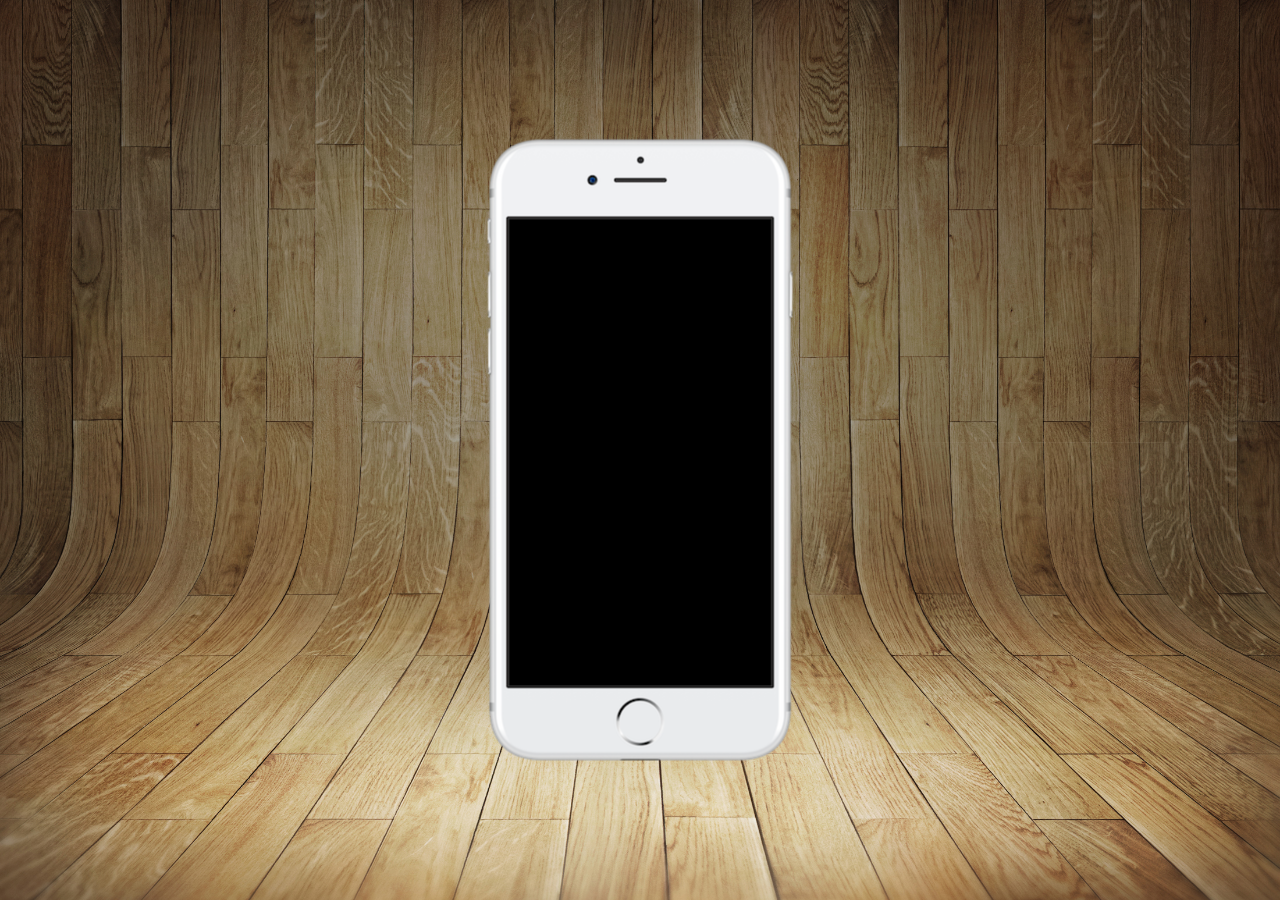
==== index.html @ 5b3ba744 "add elementos" ====
<!DOCTYPE html>
<html lang="pt-br">
  <head>
    <meta charset="UTF-8" />
    <meta name="viewport" content="width=device-width, initial-scale=1.0" />
    <link rel="stylesheet" href="style.css" />
    <link
      rel="shortcut icon"
      href="./imagens/favicon.ico"
      type="image/x-icon"
    />
    <title>Projeto Redes Sociais</title>
  </head>
  <body>
    <main>
      <section id="telefone"></section>
      <section id="redes-sociais"></section>
    </main>
  </body>
</html>
---- style.css ----
@charset "UTF-8";
*{
    margin: 0px;
    padding: 0px;
    font-family: Arial, Helvetica, sans-serif;
}
html, body {
    width: 100vw;
    height: 100vh;
    background-color: black;
}
body {
    background: url('./imagens/fundo-madeira.jpg')
    no-repeat top center;
    background-size: cover;
    background-attachment: fixed;
}
main {
    height: 100vh;
    position: relative;
    
}
section#telefone {
    position: absolute;
    top: 50%;
    left: 50%;
    transform: translate(-50%, -50%);
    height: 627px;
    width: 311px;    
    background: url('./imagens/frame-iphone.png');

}
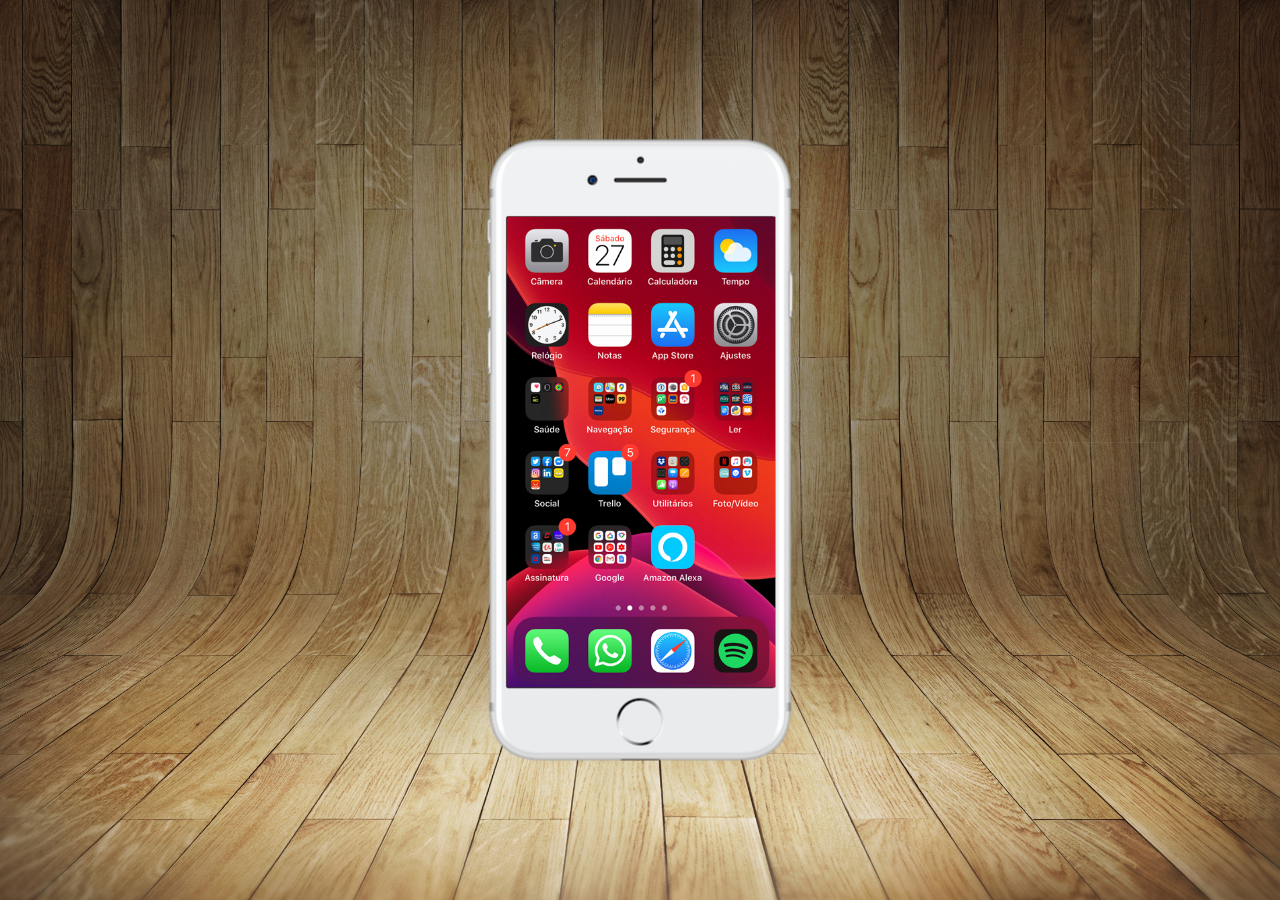
==== commit 6e98a9de: "add iframe" ====
--- a/index.html
+++ b/index.html
@@ -13,7 +13,9 @@
   </head>
   <body>
     <main>
-      <section id="telefone"></section>
+      <section id="telefone" >
+    <iframe src="home.html" name="tela" id="tela" frameborder="0"></iframe>
+    </section>
       <section id="redes-sociais"></section>
     </main>
   </body>
--- a/style.css
+++ b/style.css
@@ -29,4 +29,12 @@
     width: 311px;    
     background: url('./imagens/frame-iphone.png');
 
+}
+iframe#tela {
+    position: relative;
+    top: 80px;
+    left: 22px;
+    width: 269px;
+    height: 471px;
+
 }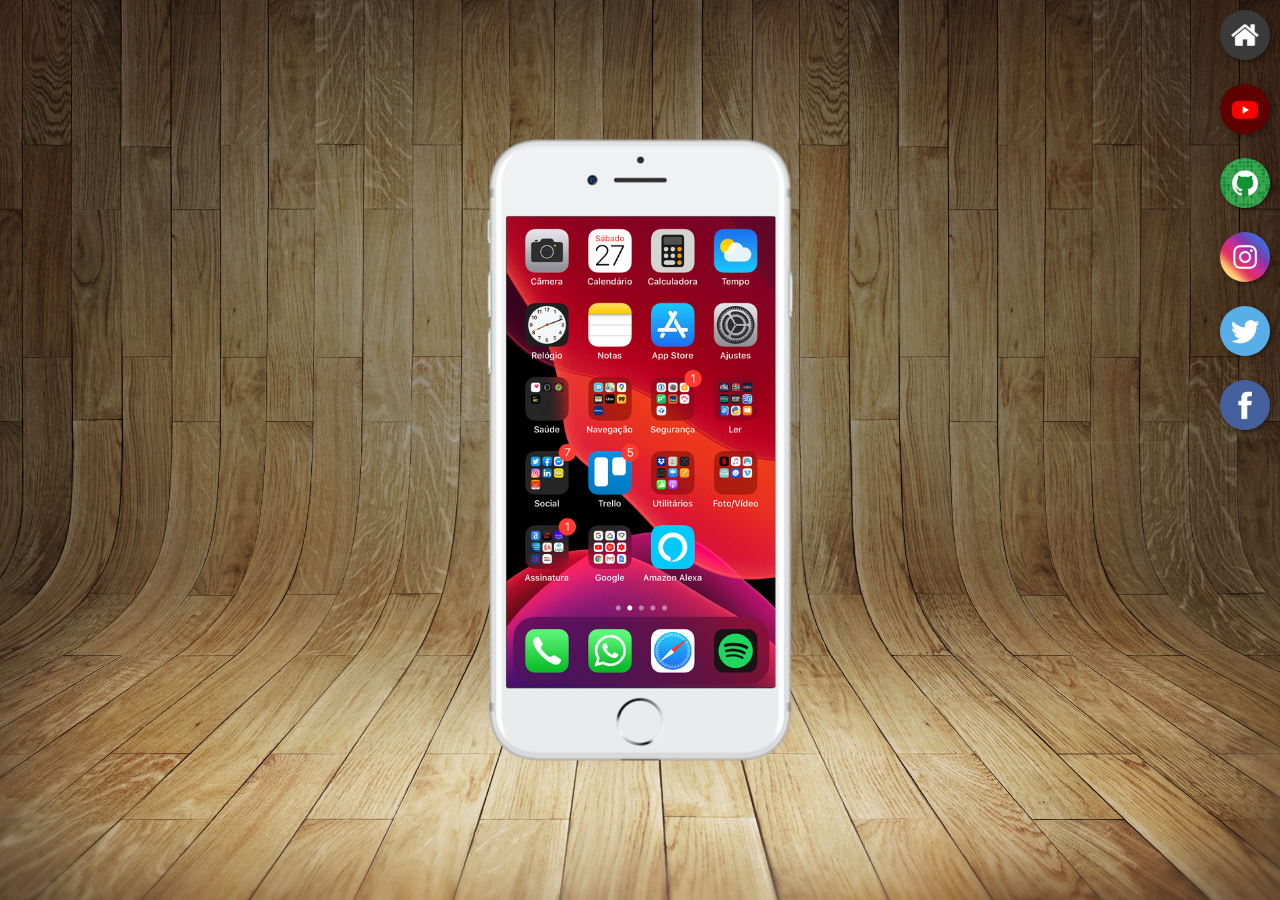
==== commit c52ac190: "estilos" ====
--- a/index.html
+++ b/index.html
@@ -16,7 +16,20 @@
       <section id="telefone" >
     <iframe src="home.html" name="tela" id="tela" frameborder="0"></iframe>
     </section>
-      <section id="redes-sociais"></section>
+      <section id="redes-sociais">
+        <a href="#" target="tela"> <img src="./imagens/logo-home.jpg" alt="home"></a><br>
+
+        <a href="#" target="tela"> <img src="./imagens/logo-youtube.jpg" alt="youtube"></a><br>
+
+        <a href="#" target="tela"> <img src="./imagens/logo-github.jpg" alt="github"></a> <br>
+
+        <a href="#" target="tela"> <img src="./imagens/logo-instagram.jpg" alt="instagram"></a><br>
+
+        <a href="#" target="tela"> <img src="./imagens/logo-twitter.jpg" alt="twitter"></a><br>
+
+        <a href="#" target="tela"> <img src="./imagens/logo-facebook.jpg" alt="facebook"></a>
+
+      </section>
     </main>
   </body>
 </html>
--- a/style.css
+++ b/style.css
@@ -37,4 +37,20 @@
     width: 269px;
     height: 471px;
 
+}
+section#redes-sociais{
+   text-align: right; 
+}
+section#redes-sociais img{
+    width: 50px;
+    margin: 10px;
+    border-radius: 50%;
+    box-shadow: 2px 2px 5px rgba(0, 0, 0, 0.400);
+    box-sizing: border-box;
+}
+section#redes-sociais img:hover{
+    border: 2px solid rgba(255, 255, 255, 0.637);
+    transform: translate(-3px, -3px);
+    box-shadow: 5px 5px 10px rgba(0, 0, 0, 0.623);
+    transition: 0.5s;
 }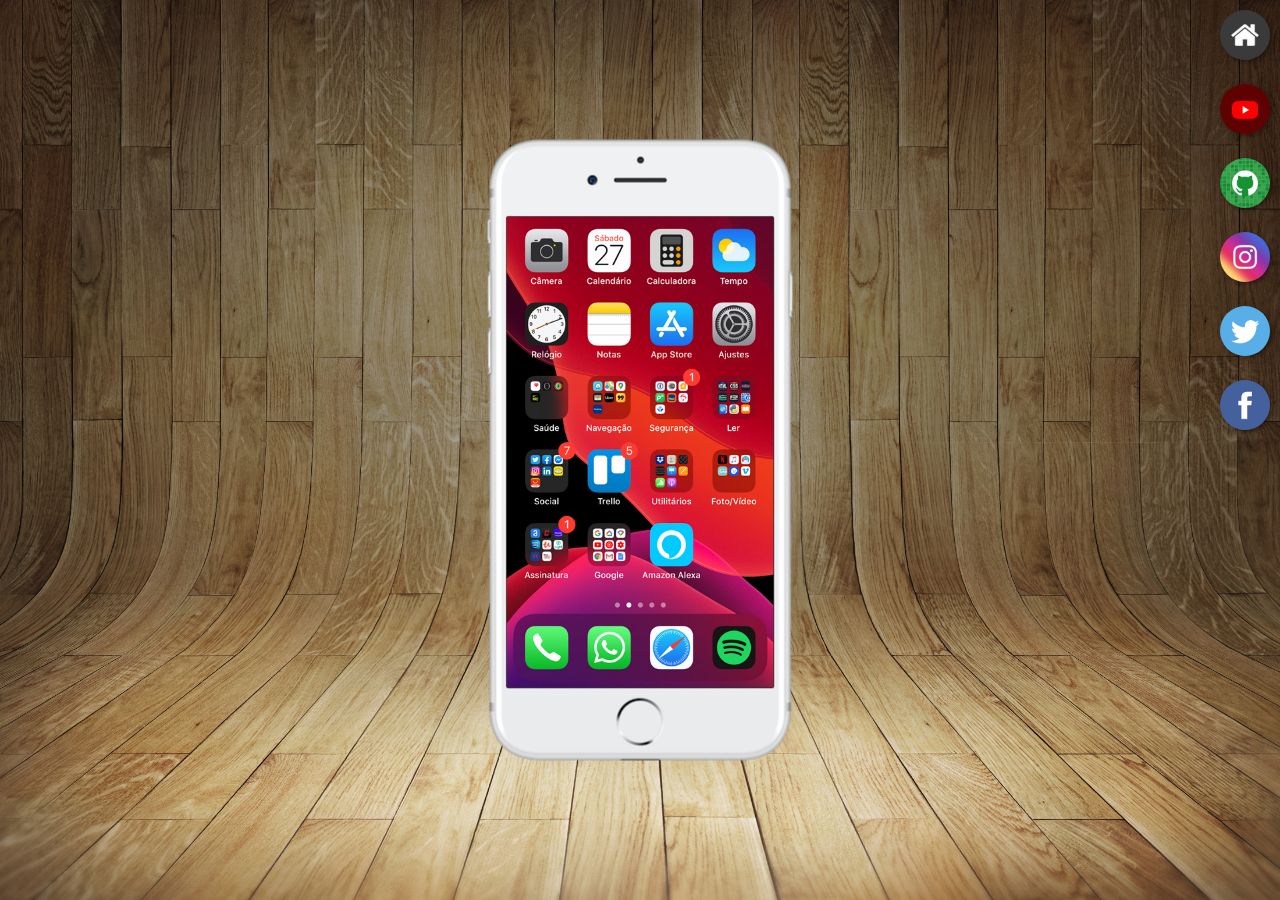
==== commit f2249d84: "telas" ====
--- a/index.html
+++ b/index.html
@@ -17,17 +17,17 @@
     <iframe src="home.html" name="tela" id="tela" frameborder="0"></iframe>
     </section>
       <section id="redes-sociais">
-        <a href="#" target="tela"> <img src="./imagens/logo-home.jpg" alt="home"></a><br>
+        <a href="home.html" target="tela"> <img src="./imagens/logo-home.jpg" alt="home"></a><br>
 
-        <a href="#" target="tela"> <img src="./imagens/logo-youtube.jpg" alt="youtube"></a><br>
+        <a href="youtube.html" target="tela"> <img src="./imagens/logo-youtube.jpg" alt="youtube"></a><br>
 
-        <a href="#" target="tela"> <img src="./imagens/logo-github.jpg" alt="github"></a> <br>
+        <a href="github.html" target="tela"> <img src="./imagens/logo-github.jpg" alt="github"></a> <br>
 
-        <a href="#" target="tela"> <img src="./imagens/logo-instagram.jpg" alt="instagram"></a><br>
+        <a href="instagram.html" target="tela"> <img src="./imagens/logo-instagram.jpg" alt="instagram"></a><br>
 
-        <a href="#" target="tela"> <img src="./imagens/logo-twitter.jpg" alt="twitter"></a><br>
+        <a href="twitter.html" target="tela"> <img src="./imagens/logo-twitter.jpg" alt="twitter"></a><br>
 
-        <a href="#" target="tela"> <img src="./imagens/logo-facebook.jpg" alt="facebook"></a>
+        <a href="facebook.html" target="tela"> <img src="./imagens/logo-facebook.jpg" alt="facebook"></a>
 
       </section>
     </main>
--- a/style.css
+++ b/style.css
@@ -34,7 +34,7 @@
     position: relative;
     top: 80px;
     left: 22px;
-    width: 269px;
+    width: 267px;
     height: 471px;
 
 }
